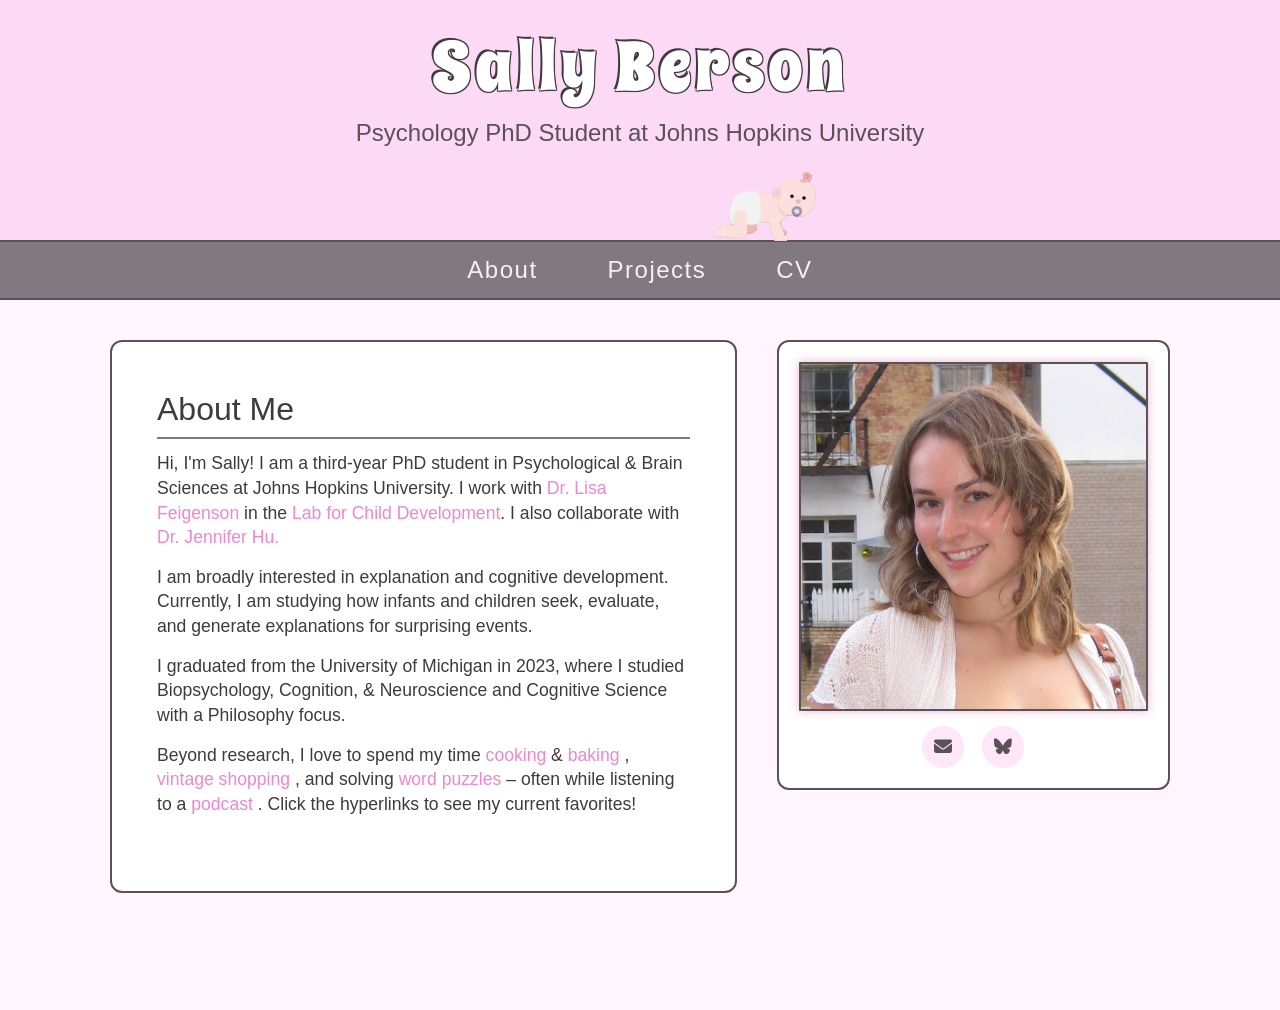
==== index.html @ f0aedfdd "website" ====
<!DOCTYPE html>
<html lang="en">
<head>
  <meta charset="UTF-8" />
  <meta name="viewport" content="width=device-width, initial-scale=1" />
  <title>Sally Berson | Psychology PhD Student</title>
<link rel="stylesheet" href="https://cdnjs.cloudflare.com/ajax/libs/font-awesome/6.6.0/css/all.min.css">

  <!-- Google Fonts -->
  <link rel="preconnect" href="https://fonts.googleapis.com">
  <link rel="preconnect" href="https://fonts.gstatic.com" crossorigin>
  <link href="https://fonts.googleapis.com/css2?family=Caprasimo&family=Montserrat:wght@400;500;700&display=swap" rel="stylesheet">
  <link href="https://fonts.googleapis.com/css2?family=Limelight&family=Spicy+Rice:wght@400;500;700&display=swap" rel="stylesheet">

  <!-- Stylesheet -->
  <link rel="stylesheet" href="style.css">
</head>
<body>

<div class="header-wrapper">
  <header>
    <h1>Sally Berson</h1>
    <p>Psychology PhD Student at Johns Hopkins University</p>
    <div class="baby-container">
      <img src="baby_crawl_nobg_slow.gif" alt="Animated crawling baby" class="baby" />
    </div>
  </header>

  <nav>
    <a href="index.html">About</a>
    <a href="projects.html">Projects</a>
    <a href="berson_cv.pdf" target="_blank">CV</a>
  </nav>
</div>


<div class="container">
  <main>
    <div class="content-box">
    <section id="about">
      <h2>About Me</h2>
      <p>Hi, I'm Sally! I am a third-year PhD student in Psychological & Brain Sciences at Johns Hopkins University. I work with 
      <a href="https://pbs.jhu.edu/directory/lisa-feigenson/" target="_blank">Dr. Lisa Feigenson</a> in the <a href="https://labforchilddevelopment.com/" target="_blank"> Lab for Child Development</a>. I also collaborate with <a href="https://jennhu.github.io/" target="_blank"> Dr. Jennifer Hu.</a> </p>
      <p>I am broadly interested in explanation and cognitive development. Currently, I am studying how infants and children seek, evaluate, and generate explanations for surprising events.</p>
      <p>I graduated from the University of Michigan in 2023, where I studied Biopsychology, Cognition, & Neuroscience and Cognitive Science with a Philosophy focus. </p>
      <p>Beyond research, I love to spend my time <a href="cooking_photo.png" target="_blank"> cooking </a> & <a href="baking_photo.png" target="_blank"> baking </a> ,  <a href="https://www.vintagepaloozabaltimore.com/" target = "_blank"> vintage shopping  </a> , and solving <a href="https://www.minutecryptic.com/" target="_blank"> word puzzles </a>  – often while listening to a <a href="https://www.searchengine.show/" target="_blank"> podcast </a> . Click the hyperlinks to see my current favorites!</p>
    </section>
  </main>

  <div class="photo-container">
    <div class="photo-wrapper">
      <img src="photo.jpg" class="main-photo">
      <img src="photo_2.jpg" class="hover-photo">

<div class="contact-links">
  <a href="mailto:sberson1@jh.edu" class="contact-link">
    <i class="fa-solid fa-envelope"></i>
  </a>

  <a href="https://sallyberson.bsky.social" target="_blank" class="contact-link">
    <i class="fa-brands fa-bluesky"></i>
  </a>
</div>


    </div>
  </div>
</div>

</body>
</html>
---- style.css ----
/* Reset */
* {
  margin: 0;
  padding: 0;
  box-sizing: border-box;
}

/* Typography */
body {
  font-family: 'Apertura-regular', sans-serif;
  font-stretch: normal;
  background-color: #FFF5FE;
  color: #3b2a35;
  line-height: 1.4;
}

header h1 {
  font-family: 'Spicy rice', sans-serif;
  font-size: 4.3rem;
  color: white;
  font-weight: 400;
  letter-spacing: 4px;
  text-shadow:
    -2.5px -2.5px 0 #40393F,
     1px -1px 0 #40393F,
    -1px  1px 0 #40393F,
     1px  1px 0 #40393F,
     0 0 2px #40393F; /* small blur to soften edges */
}


header p {
  font-size: 1.5rem;
  color: #5A5258;
}

a {
  color: #F285CF;
  text-decoration: none;
}
a:hover {
  text-decoration: none;
}

/* Header */
header {
  background-color: #FCD9F5;
  padding: 20px 10px 30px;
  text-align: center;
  align-items: center;
  width: 100%;
 /* box-shadow: 0 3px 10px rgba(210, 107, 162, 0.3);*/
  border-bottom: 2px solid #5A5258;
  position: relative;
}


/* Baby animation */
.baby-container {
  position: relative;
  width: 100%;
  height: 50px;
  margin-top: 10px;
}
.baby {
  position: absolute;
  top: -85px;
  width: 250px;
  height: auto;
  animation: crawl 75s linear infinite;
  user-select: none;
}

@keyframes crawl {
  0% { left: -150px; }
  100% { left: 100%; }
}


/* Navigation */
nav {
  background-color: #82787F;
  display: flex;
  justify-content: center;
  gap: 50px;
  width: 100%;
  letter-spacing: 1.5px; 
  padding: 5px 0;
  border-bottom: 2px solid #5A5258;
  /*margin-left: -10px;*/
 /* box-shadow: 0 3px 8px rgba(210, 107, 162, 0.5);*/
}
nav a {
  display: flex;
  color: #F7EEF7;
  font-weight: 500;
  font-size: 1.5rem;
  padding: 6px 10px;
  border-radius: 6px;
  transition: background-color 0.3s ease;
}
nav a:hover {
  background-color: #FF8FDC;
  color: white;
}

/* Layout container */
.container {
  display: flex;
  max-width: 1100px;
  margin: 40px auto;
  padding: 0 20px;
  gap: 40px;
  min-height: 70vh;
  align-items: flex-start;
}

/* Main content */
main {
  flex: 2.5;
  background: white;
  color: #40393F;
  padding: 20px;
  border-radius: 12px;
  border: 2px solid #5A5258;
  /*box-shadow: 0 4px 15px rgba(210, 107, 162, 0.2);*/
}
main h2 {
  color: #40393F;
  font-weight: normal;
  margin-bottom: 12px;
  font-size: 2rem;
  border-bottom: 2px solid #82787E;
  padding-bottom: 6px;
}
main section {
  margin-bottom: 30px;
}
main p, main ul {
  font-size: 1.1rem;
  margin-bottom: 15px;
}
main ul {
  padding-left: 1.2rem;
  color: #5A5258;
}
main ul li {
  margin-bottom: 8px;
}


/* Photo container */
.photo-container {
  flex: 1.5;
  display: flex;
  justify-content: center;
  align-items: center;
  padding: 20px;
  background: white;
  border-radius: 12px;
  /*box-shadow: 0 4px 15px rgba(210, 107, 162, 0.15); */
  overflow: hidden;
  border: 2px solid #5A5258;
  max-width: 100%;
}
.photo-wrapper {
  position: relative;
  width: 100%;
  max-width: 100%;
}
.photo-wrapper img.main-photo {
  width: 100%;
  height: auto;
  border: 2px solid #5A5258;
  border-radius: 1px;
  object-fit: cover;
  display: block;
  z-index: 1;
  position: relative;
  box-shadow: 0 0 10px rgba(210, 107, 162, 0.5);
}
.photo-wrapper img.hover-photo {
  position: absolute;
  top: 0;
  left: 0;
  width: 100%;
  border: 2px solid #5A5258;
  height: auto;
  object-fit: cover;
  border-radius: 1px;
  opacity: 0;
  transition: opacity 0.3s ease;
  box-shadow: 0 0 10px rgba(210, 107, 162, 0.5);
  z-index: 2;
}

.photo-container:hover .hover-photo {
  opacity: 1;
}
.photo-container:hover .main-photo {
  opacity: 0;
}

.content-box {
  background: white;
  padding: 25px;
  border-radius: 10px;
  position: relative;
  z-index: 2;
}

.photo-container,
main {
  position: relative;
  z-index: 1;
  border-radius: 12px;

}

.photo-container::after,
main::after {
  content: "";
  position: absolute;
  inset: -6px;
  border-radius: 14px;
  pointer-events: none;
  z-index: -1;
}


/* Responsive */
@media (max-width: 900px) {
  .container {
    flex-direction: column;
  }
  .photo-container {
    margin-top: 30px;
  }
}

/* Contact icons under photo */
.contact-links {
  display: flex;
  justify-content: center;
  gap: 18px;
  margin-top: 15px;
}

.contact-link {
  display: flex;
  align-items: center;
  justify-content: center;
  width: 42px;
  height: 42px;
  border-radius: 50%;
  background: #FFE6F8;
  color: #5A5258;
  font-size: 18px;
  transition: all 0.25s ease;
}

.contact-link:hover {
  background: #FF8FDC;
  color: white;
}


/* PROJECT GRID */

#projects {
  max-width: 1000px;
  margin: 0 auto;
  padding: 0 40px;
}

.projects-grid {
  column-count: 2;
  column-gap: 40px;
  max-width: 1100px;
  margin: 40px auto;
  padding: 0 20px;
}

/* White box styling */

.project-card {
  background: white;
  border-radius: 10px;
  padding: 40px;
 /* box-shadow: 0 4px 15px rgba(210, 107, 162, 0.15); */
  border: 2px solid #5A5258;
  transition: transform 0.2s ease, box-shadow 0.2s ease;
  break-inside: avoid;
  margin-bottom: 40px;
}

/* Image */

.project-card img {
  width: 100%;
  height: 180px;
  object-fit: cover;
  border-radius: 6px;
  margin-bottom: 14px;
}

/* Text */

.project-card h3 {
  font-size: 1.5rem;
  color: #40393F;
  font-weight: 15;
  margin: 0 0 6px 0;
}

.project-meta {
  font-size: 0.9rem;
  color: #82787E;
  margin-bottom: 10px;
}

.project-card p {
  margin: 0;
  line-height: 1.6;
}

/* Mobile */

@media (max-width: 700px) {
  .projects-grid {
    grid-template-columns: 1fr;
  }
}
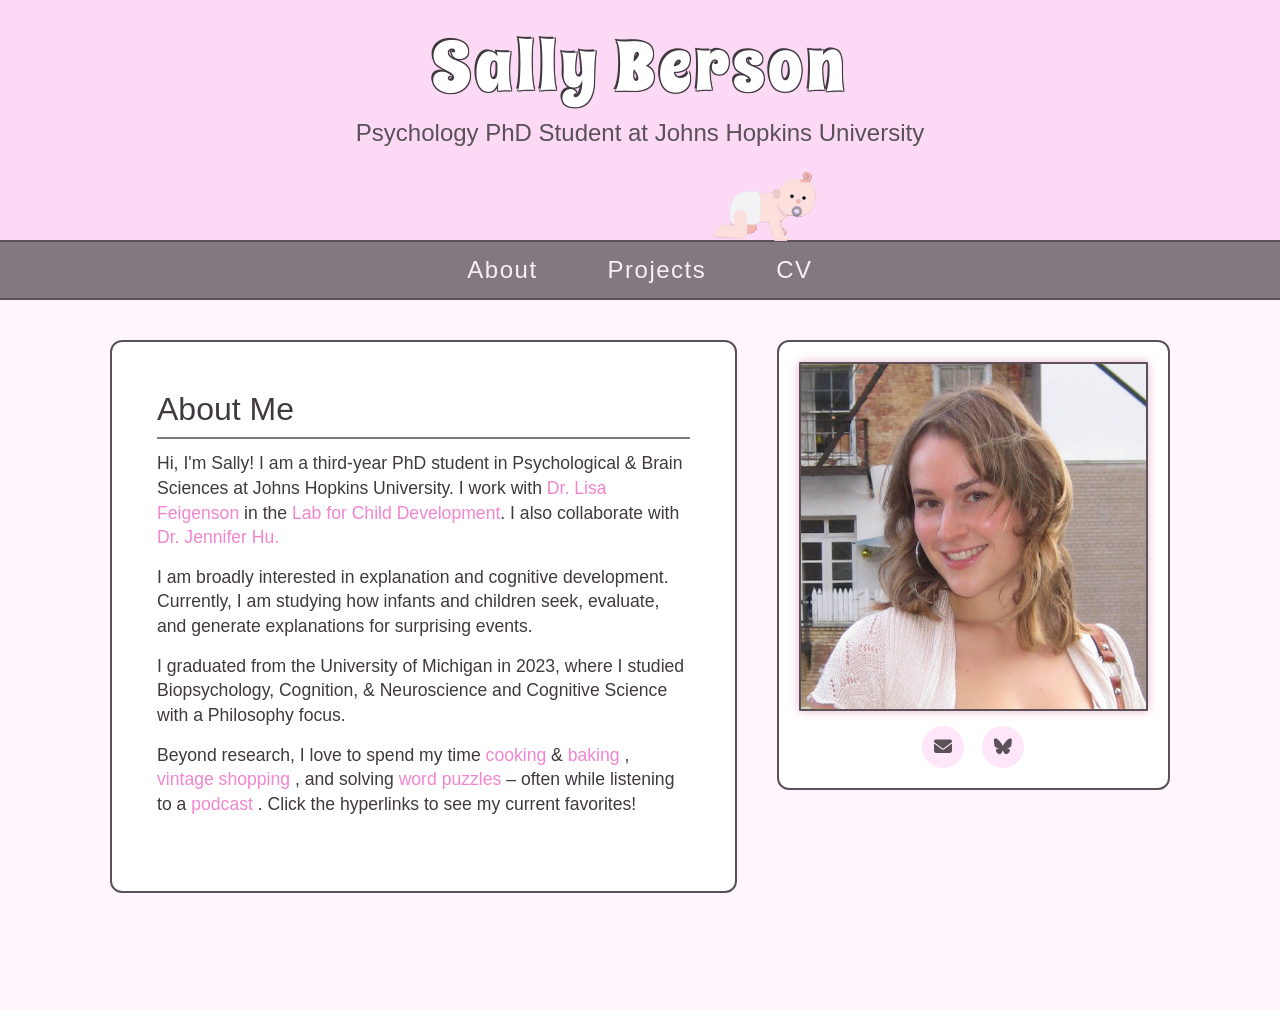
==== commit 208ebd27: "stat counter" ====
--- a/index.html
+++ b/index.html
@@ -63,9 +63,25 @@
 </div>
 
 
+
     </div>
   </div>
 </div>
+<!-- Default Statcounter code for Personal Website http://sallyberson.github.io
+-->
+<script type="text/javascript">
+var sc_project=13206247; 
+var sc_invisible=1; 
+var sc_security="9e71a577"; 
+</script>
+<script type="text/javascript"
+src="https://www.statcounter.com/counter/counter.js" async></script>
+<noscript><div class="statcounter"><a title="Web Analytics Made Easy -
+Statcounter" href="https://statcounter.com/" target="_blank"><img
+class="statcounter" src="https://c.statcounter.com/13206247/0/9e71a577/1/"
+alt="Web Analytics Made Easy - Statcounter"
+referrerPolicy="no-referrer-when-downgrade"></a></div></noscript>
+<!-- End of Statcounter Code -->
 
 </body>
 </html>
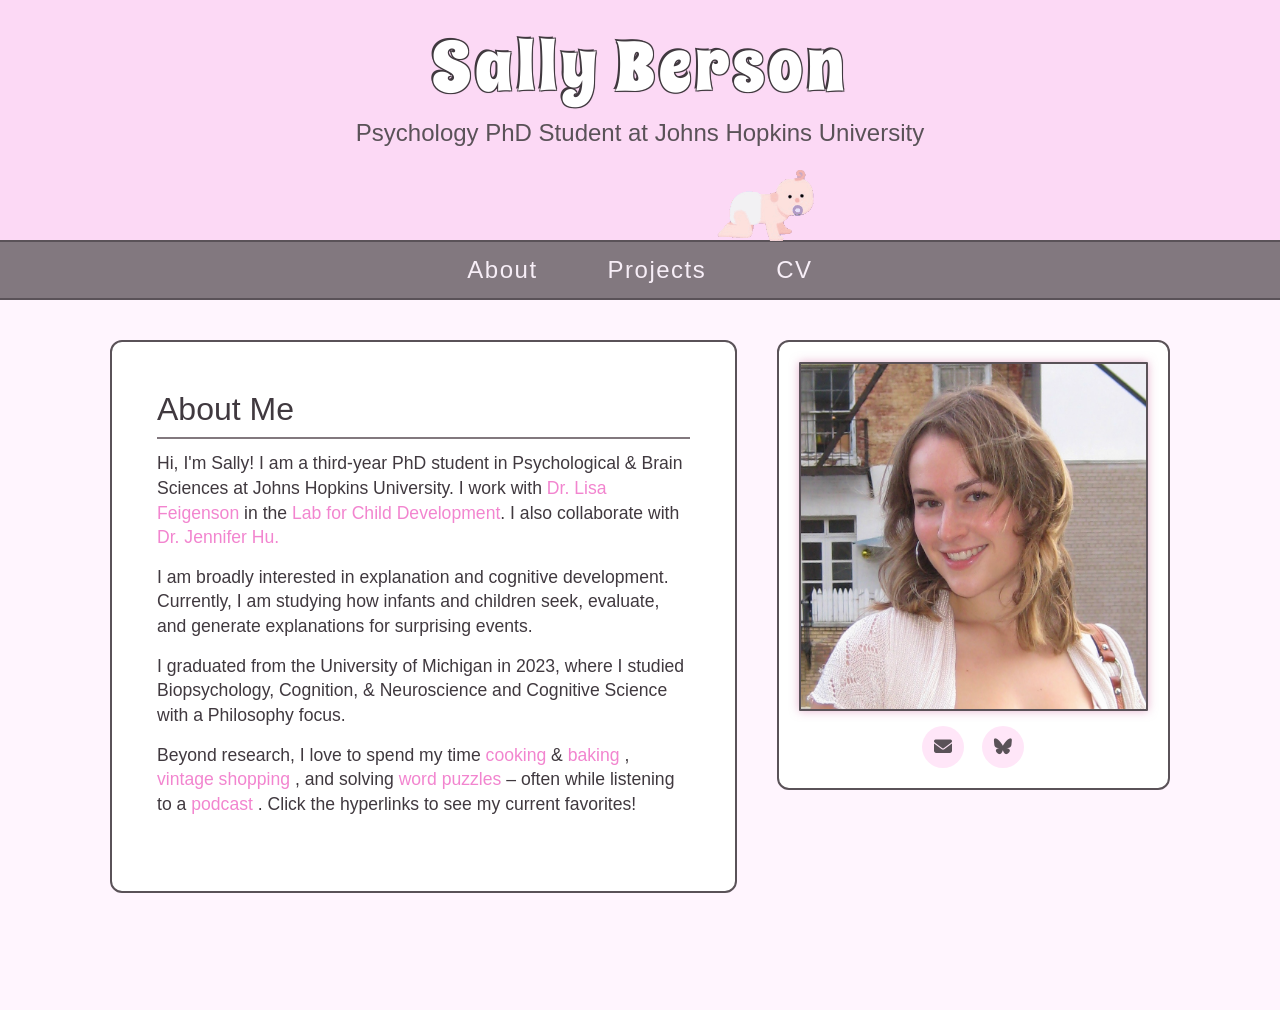
==== commit 2edf46a5: "Update index.html" ====
--- a/index.html
+++ b/index.html
@@ -3,7 +3,7 @@
 <head>
   <meta charset="UTF-8" />
   <meta name="viewport" content="width=device-width, initial-scale=1" />
-  <title>Sally Berson | Psychology PhD Student</title>
+  <title>Sally Berson</title>
 <link rel="stylesheet" href="https://cdnjs.cloudflare.com/ajax/libs/font-awesome/6.6.0/css/all.min.css">
 
   <!-- Google Fonts -->
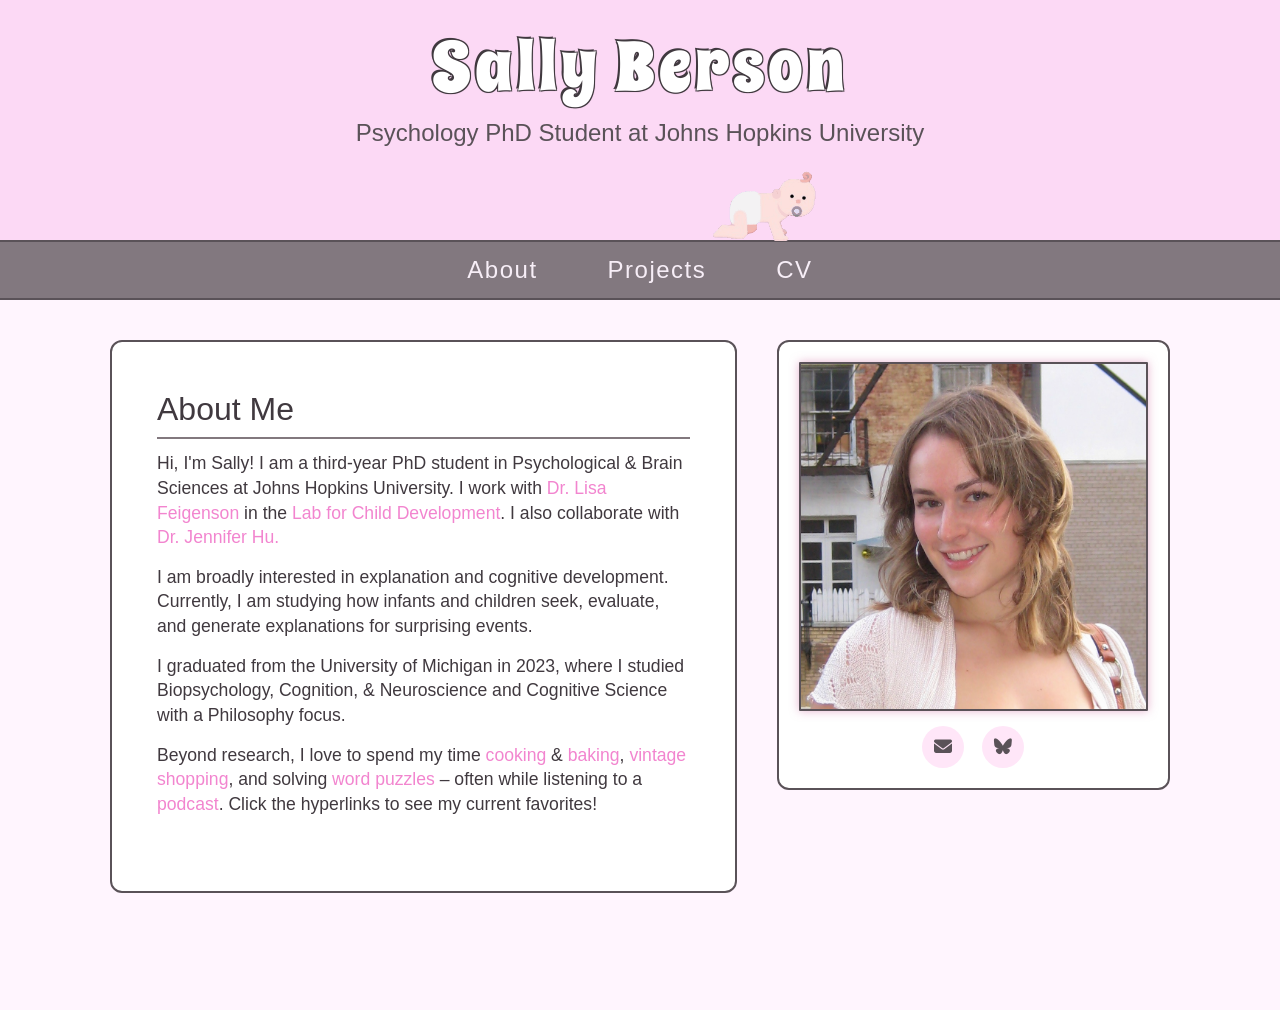
==== commit 1db5e851: "updates" ====
--- a/index.html
+++ b/index.html
@@ -43,7 +43,7 @@
       <a href="https://pbs.jhu.edu/directory/lisa-feigenson/" target="_blank">Dr. Lisa Feigenson</a> in the <a href="https://labforchilddevelopment.com/" target="_blank"> Lab for Child Development</a>. I also collaborate with <a href="https://jennhu.github.io/" target="_blank"> Dr. Jennifer Hu.</a> </p>
       <p>I am broadly interested in explanation and cognitive development. Currently, I am studying how infants and children seek, evaluate, and generate explanations for surprising events.</p>
       <p>I graduated from the University of Michigan in 2023, where I studied Biopsychology, Cognition, & Neuroscience and Cognitive Science with a Philosophy focus. </p>
-      <p>Beyond research, I love to spend my time <a href="cooking_photo.png" target="_blank"> cooking </a> & <a href="baking_photo.png" target="_blank"> baking </a> ,  <a href="https://www.vintagepaloozabaltimore.com/" target = "_blank"> vintage shopping  </a> , and solving <a href="https://www.minutecryptic.com/" target="_blank"> word puzzles </a>  – often while listening to a <a href="https://www.searchengine.show/" target="_blank"> podcast </a> . Click the hyperlinks to see my current favorites!</p>
+      <p>Beyond research, I love to spend my time <a href="cooking_photo.png" target="_blank"> cooking</a> & <a href="baking_photo.png" target="_blank"> baking</a>,  <a href="https://www.vintagepaloozabaltimore.com/" target = "_blank"> vintage shopping</a>, and solving<a href="https://www.minutecryptic.com/" target="_blank"> word puzzles</a>  – often while listening to a <a href="https://www.searchengine.show/" target="_blank"> podcast</a>. Click the hyperlinks to see my current favorites!</p>
     </section>
   </main>
 
--- a/style.css
+++ b/style.css
@@ -325,9 +325,19 @@
 }
 
 /* Mobile */
-
-@media (max-width: 700px) {
+@media (max-width: 768px) {
   .projects-grid {
-    grid-template-columns: 1fr;
+    column-count: 1;
   }
-}
+
+  .project-card img {
+    width: 100%;
+    height: auto;
+    max-height: 180px;
+    object-fit: contain;
+  }
+}
+}
+
+}
+}
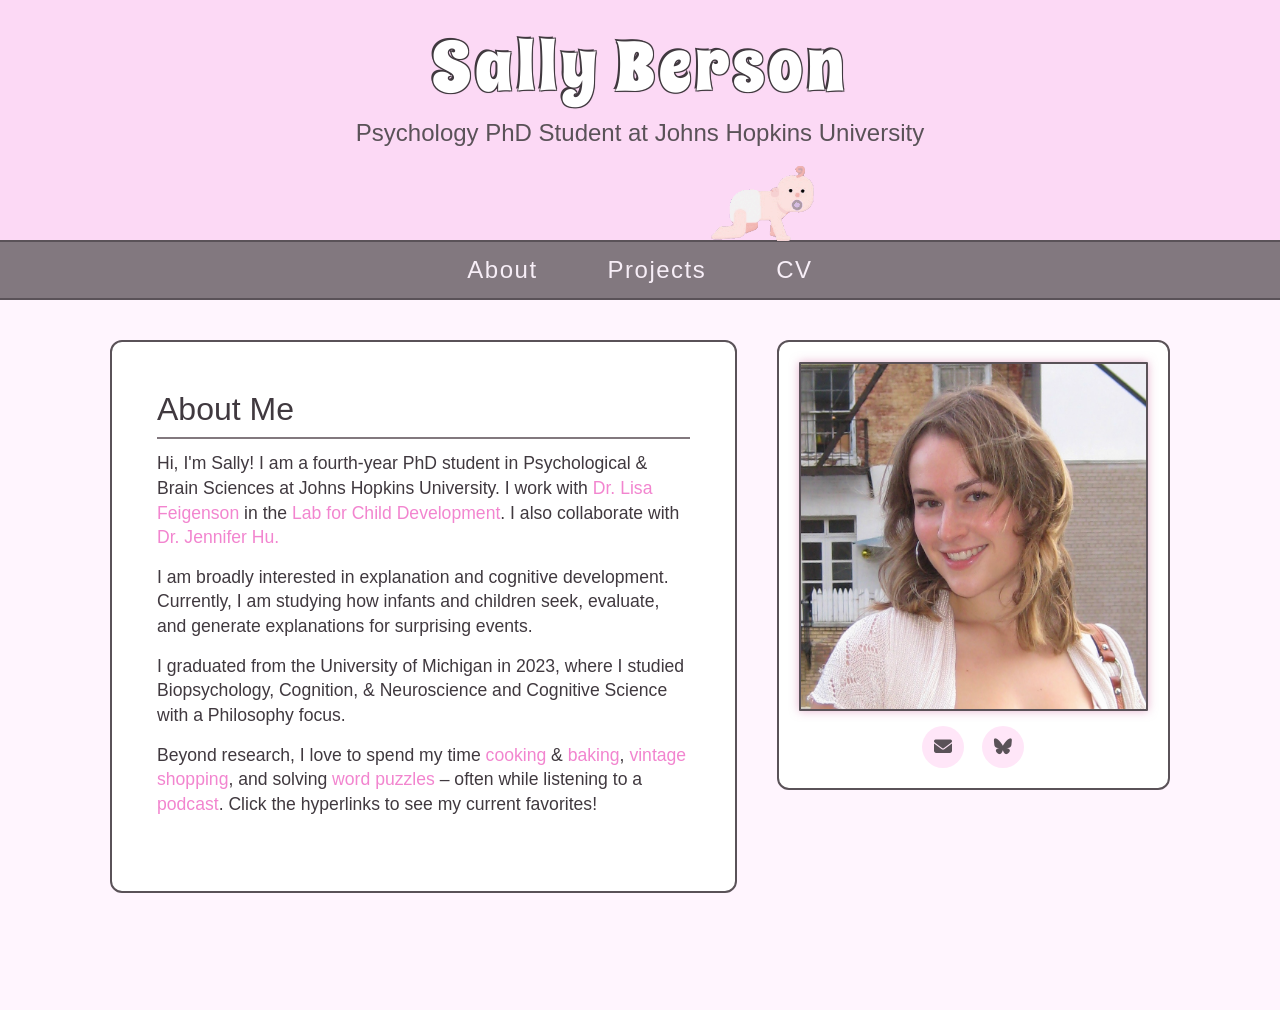
==== commit eedeba01: "update" ====
--- a/index.html
+++ b/index.html
@@ -39,7 +39,7 @@
     <div class="content-box">
     <section id="about">
       <h2>About Me</h2>
-      <p>Hi, I'm Sally! I am a third-year PhD student in Psychological & Brain Sciences at Johns Hopkins University. I work with 
+      <p>Hi, I'm Sally! I am a fourth-year PhD student in Psychological & Brain Sciences at Johns Hopkins University. I work with 
       <a href="https://pbs.jhu.edu/directory/lisa-feigenson/" target="_blank">Dr. Lisa Feigenson</a> in the <a href="https://labforchilddevelopment.com/" target="_blank"> Lab for Child Development</a>. I also collaborate with <a href="https://jennhu.github.io/" target="_blank"> Dr. Jennifer Hu.</a> </p>
       <p>I am broadly interested in explanation and cognitive development. Currently, I am studying how infants and children seek, evaluate, and generate explanations for surprising events.</p>
       <p>I graduated from the University of Michigan in 2023, where I studied Biopsychology, Cognition, & Neuroscience and Cognitive Science with a Philosophy focus. </p>
